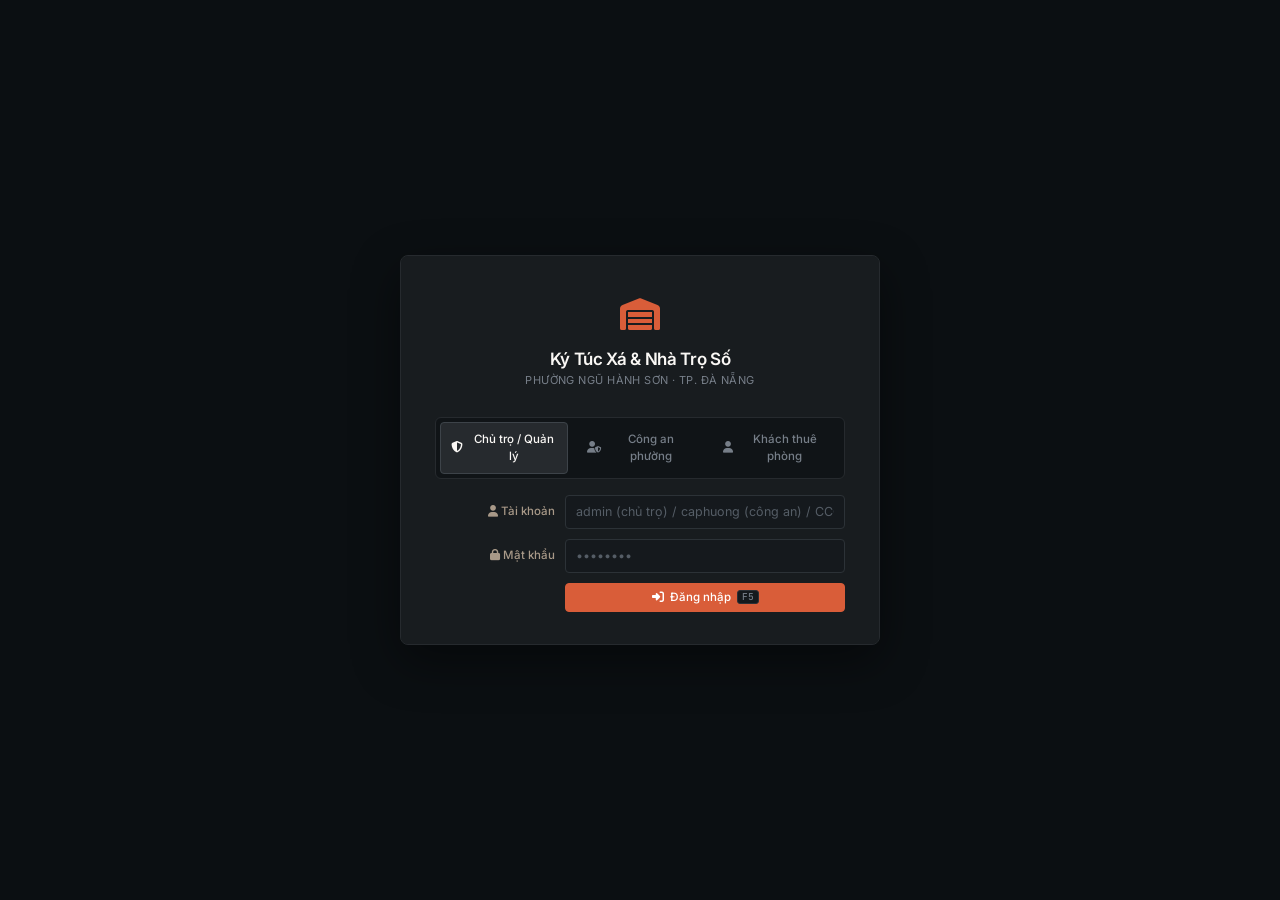
==== QuanLyTro/Assets/wwwroot/auth/index.html @ ad77d198 "feat(ui): create standalone auth module with query string routing" ====
<!DOCTYPE html>
<html lang="vi">
<head>
<meta charset="UTF-8">
<meta name="viewport" content="width=device-width, initial-scale=1">
<title>Đăng nhập · Quản Lý Phòng Trọ Ngũ Hành Sơn</title>
<link rel="preconnect" href="https://fonts.googleapis.com">
<link rel="preconnect" href="https://fonts.gstatic.com" crossorigin>
<link href="https://fonts.googleapis.com/css2?family=Inter:wght@300;400;500;600;700&family=JetBrains+Mono:wght@400;500;600&display=swap" rel="stylesheet">
<link rel="stylesheet" href="https://cdnjs.cloudflare.com/ajax/libs/font-awesome/6.5.1/css/all.min.css">
<link rel="stylesheet" href="../shared/css/tokens.css">
<link rel="stylesheet" href="../shared/css/base.css">
<link rel="stylesheet" href="auth.css">
</head>
<body>

<div class="login-card">
  <div class="login-body">
    <div class="app-icon"><i class="fas fa-warehouse"></i></div>
    <div class="app-name">Ký Túc Xá &amp; Nhà Trọ Số</div>
    <div class="app-sub">Phường Ngũ Hành Sơn · TP. Đà Nẵng</div>
    <form onsubmit="doLogin();return false">
      <div class="roleseg" style="grid-column:1/-1">
        <label><input type="radio" name="role" value="LANDLORD" checked><i class="fas fa-shield-alt"></i><span>Chủ trọ / Quản lý</span></label>
        <label><input type="radio" name="role" value="POLICE"><i class="fas fa-user-shield"></i><span>Công an phường</span></label>
        <label><input type="radio" name="role" value="TENANT"><i class="fas fa-user"></i><span>Khách thuê phòng</span></label>
      </div>
      <label id="lblAcc"><i class="fas fa-user"></i> Tài khoản</label>
      <input class="inp mono" id="lu" placeholder="admin (chủ trọ) / caphuong (công an) / CCCD (người thuê)">
      <label><i class="fas fa-lock"></i> Mật khẩu</label>
      <input class="inp mono" type="password" id="lp" placeholder="••••••••">
      <label></label>
      <button type="submit" class="btn btn-primary" style="justify-content:center"><i class="fas fa-sign-in-alt"></i> Đăng nhập <kbd>F5</kbd></button>
    </form>
  </div>
</div>

<script src="../shared/js/bridge.js"></script>
<script src="../shared/js/ui.js"></script>
<script src="auth.js"></script>
</body>
</html>
---- QuanLyTro/Assets/wwwroot/shared/css/tokens.css ----
:root{
  --canvas:#0B0F12; --base:#101417; --card:#181C1F; --panel:#1A1F24;
  --active:#21262B; --field:#15191D; --overlay:#262A2E; --hover:#1F252A;
  --hairline:#262A2E; --hair-subtle:#21272C; --hair-strong:#3A444E; --input-line:#2C3237;
  --cream:#F4EFEA; --cream-light:#FAF8F5; --muted:#A89988; --dim:#767E88; --ph:#555D66;
  --terracotta:#D95D39; --terracotta-hi:#EA6944; --terracotta-lo:#B84524; --tint:#FFB5A0;
  --sage:#8BD7A3; --sage-line:#2E4A35; --amber:#E0AF68; --amber-line:#483A24;
  --danger:#FFB4AB; --danger-bg:#32191B; --danger-line:#3E2925;
}
---- QuanLyTro/Assets/wwwroot/shared/css/base.css ----
/* Reset + typography + component dùng chung cho mọi trang. Tokens: tokens.css */
*{box-sizing:border-box;margin:0}
body{
  background:var(--canvas);color:var(--cream);
  font-family:Inter,'Segoe UI',system-ui,sans-serif;font-size:12.5px;line-height:1.45;
  display:flex;flex-direction:column;min-height:100vh;
  -webkit-font-smoothing:antialiased
}
.mono{font-family:'JetBrains Mono','SF Mono',Consolas,monospace}
.nums{font-variant-numeric:tabular-nums}

.inp{
  padding:7px 10px;border:1px solid var(--input-line);border-radius:4px;font:inherit;font-size:12.5px;
  background:var(--field);color:var(--cream);transition:border-color .15s;width:100%
}
.inp::placeholder{color:var(--ph)}
.inp:focus{border-color:var(--terracotta);outline:0;box-shadow:0 0 0 1px var(--terracotta),0 0 0 4px rgba(217,93,57,.12)}
select.inp{height:32px;padding:4px 8px}

/* buttons */
.btn,.btn:link,.btn:visited{
  display:inline-flex;align-items:center;gap:6px;padding:6px 11px;border-radius:4px;
  font:inherit;font-size:11.5px;font-weight:500;cursor:pointer;text-decoration:none;
  transition:all .15s;white-space:nowrap;line-height:1.3;border:1px solid transparent
}
.btn i{font-size:12px}
.btn-primary{background:var(--terracotta);color:#fff;border-color:var(--terracotta)}
.btn-primary:hover{background:var(--terracotta-hi);border-color:var(--terracotta-hi)}
.btn-primary:active{background:var(--terracotta-lo)}
.btn-outline{background:#1C2126;color:var(--cream);border-color:#2E373F}
.btn-outline:hover{background:#272F36;border-color:var(--hair-strong)}
.btn-ghost{background:0 0;color:var(--dim);border-color:transparent}
.btn-ghost:hover{background:var(--hover);color:var(--cream)}
.btn-danger{background:#1F252A;color:var(--danger);border-color:var(--danger-line)}
.btn-danger:hover{background:var(--danger-bg)}
.btn-sm{padding:4px 8px;font-size:11px}
.btn-sm i{font-size:11px}
.btn[disabled]{opacity:.4;cursor:default;pointer-events:none}
kbd{font-family:'JetBrains Mono',Consolas,monospace;font-size:9.5px;color:var(--dim);
  background:var(--field);border:1px solid #2B3036;border-radius:3px;padding:0 4px}

/* data grid */
.tblwrap{background:#14181C;border:1px solid #262D33;border-radius:8px;overflow:hidden}
table.tbl{width:100%;border-collapse:separate;border-spacing:0;font-size:12px}
.tbl th{
  text-align:left;padding:8px 10px;font-size:9.5px;font-weight:700;letter-spacing:.06em;
  text-transform:uppercase;color:var(--dim);background:#1A2025;
  border-bottom:1px solid #262D33;white-space:nowrap
}
.tbl td{
  padding:9px 10px;border-bottom:1px solid #1F252B;background:transparent;
  color:var(--cream);white-space:nowrap;height:40px
}
.tbl tbody tr:nth-child(even) td{background:#161B1F}
.tbl tbody tr:hover td{background:#1A2026}
.tbl tbody tr.sel td{background:var(--active)}
.tbl tbody tr.sel td:first-child b{color:var(--terracotta)}
.tbl .num{text-align:right;font-variant-numeric:tabular-nums;font-family:'JetBrains Mono',Consolas,monospace}
.tbl .empty td{color:var(--dim);font-style:italic;text-align:center;padding:24px}

/* status tags: 4px radius, NO pills */
.tag{
  display:inline-flex;align-items:center;gap:5px;padding:2px 7px;border-radius:4px;
  font-size:9.5px;font-weight:600;letter-spacing:.04em;text-transform:uppercase;
  border:1px solid var(--hair-strong);background:var(--card);color:var(--muted)
}
.tag::before{content:'';width:6px;height:6px;background:currentColor;flex:none}
.tag.avail{background:#1C2227;color:#CAC6C1;border-color:#313A42}
.tag.rent{background:rgba(139,215,163,.12);color:var(--sage);border-color:rgba(139,215,163,.35)}
.tag.done{background:rgba(139,215,163,.12);color:var(--sage);border-color:rgba(139,215,163,.35)}
.tag.paid{background:rgba(139,215,163,.12);color:var(--sage);border-color:rgba(139,215,163,.35)}
.tag.warn{background:#2A2319;color:var(--amber);border-color:var(--amber-line)}
.tag.unpaid{background:rgba(217,93,57,.12);color:var(--terracotta);border-color:rgba(217,93,57,.35)}
.tag.bad{background:rgba(217,93,57,.12);color:var(--terracotta);border-color:rgba(217,93,57,.35)}

[hidden]{display:none!important}

/* modal + toast */
.modal-back{position:fixed;inset:0;background:rgba(0,0,0,.72);display:flex;
  align-items:center;justify-content:center;z-index:50}
.modal{background:#181C1F;border:1px solid #262A2E;border-radius:8px;min-width:380px;max-width:520px;
  max-height:86vh;overflow:auto;box-shadow:0 12px 40px rgba(0,0,0,.55)}
.modal-hdr{padding:12px 14px;border-bottom:1px solid #21272C;font-size:13px;font-weight:600;
  color:#FAF8F5;background:#14191D}
.modal-body{padding:14px}
.modal-row{margin-bottom:10px}
.modal-row label{display:block;font-size:11px;color:#A89988;margin-bottom:4px}
.modal-row .inp{width:100%}
.modal-ft{display:flex;justify-content:flex-end;gap:8px;margin-top:14px;
  padding-top:12px;border-top:1px solid #21272C}
.toast{position:fixed;right:16px;bottom:16px;padding:10px 14px;border-radius:6px;font-size:12px;
  background:#1A1F24;border:1px solid #262A2E;color:#F4EFEA;z-index:60;max-width:380px}
.toast.ok{border-color:rgba(139,215,163,.5);color:#8BD7A3}
.toast.err{border-color:rgba(217,93,57,.5);color:#D95D39}
---- QuanLyTro/Assets/wwwroot/auth/auth.css ----
/* auth.css — login screen layout extracted from style.css */
body {
  justify-content: center;
  align-items: center;
  padding: 24px;
}

.login-card {
  max-width: 480px;
  width: 100%;
  border-radius: 8px;
  overflow: hidden;
  box-shadow: 0 16px 48px rgba(0, 0, 0, 0.45);
  border: 1px solid var(--hairline);
  background: var(--card);
}

.login-body {
  padding: 36px 24px 32px;
  text-align: center;
  background: var(--card);
}

.login-body .app-icon {
  font-size: 32px;
  color: var(--terracotta);
  margin-bottom: 8px;
}

.login-body .app-name {
  font-size: 17px;
  font-weight: 600;
  color: var(--cream-light);
  letter-spacing: -0.02em;
  margin-bottom: 2px;
}

.login-body .app-sub {
  font-size: 11px;
  color: var(--dim);
  letter-spacing: 0.04em;
  text-transform: uppercase;
  margin-bottom: 28px;
}

.login-body form {
  display: inline-grid;
  grid-template-columns: 120px 280px;
  gap: 10px;
  text-align: left;
  align-items: center;
}

.login-body form label {
  font-size: 11.5px;
  font-weight: 500;
  color: var(--muted);
  text-align: right;
}

.roleseg {
  display: grid;
  grid-template-columns: repeat(3, 1fr);
  gap: 8px;
  padding: 4px;
  background: var(--base);
  border: 1px solid var(--hairline);
  border-radius: 6px;
  margin-bottom: 6px;
  grid-column: 1 / -1;
}

.roleseg label {
  display: flex !important;
  align-items: center;
  justify-content: center;
  gap: 7px;
  padding: 8px 10px;
  border-radius: 4px;
  cursor: pointer;
  color: var(--dim) !important;
  font-size: 12px;
  font-weight: 500;
  border: 1px solid transparent;
  text-align: center !important;
}

.roleseg input {
  position: absolute;
  opacity: 0;
  width: 0;
  height: 0;
}

.roleseg label:hover {
  color: var(--cream) !important;
}

.roleseg input:checked + span {
  color: var(--cream-light);
}

.roleseg label:has(input:checked) {
  background: var(--overlay);
  border-color: #3D4349;
  color: var(--cream-light) !important;
}
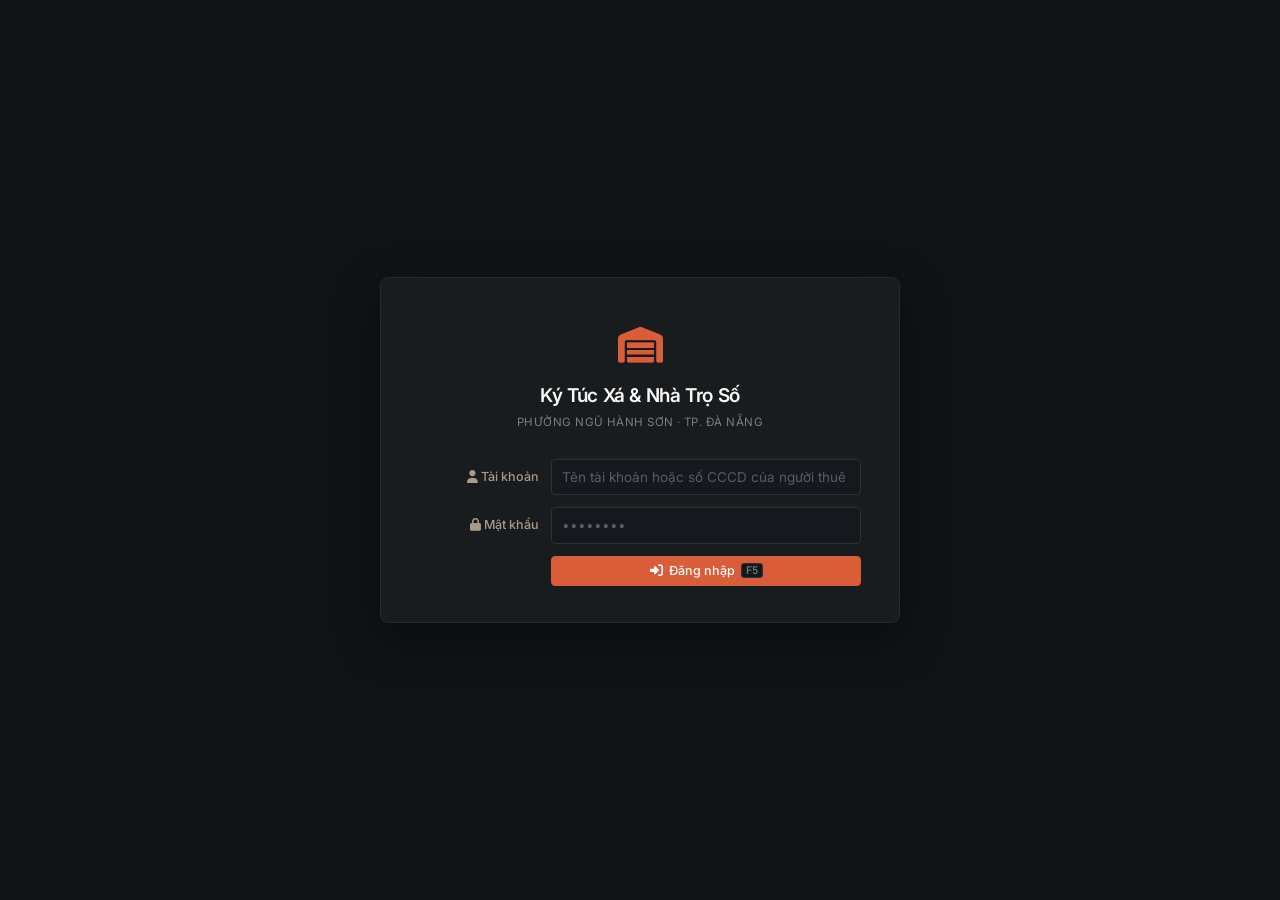
==== commit a77e5445: "feat(ui): unify login form to single username/password form with auto-routing Co-Authored-By: Claude" ====
--- a/QuanLyTro/Assets/wwwroot/auth/index.html
+++ b/QuanLyTro/Assets/wwwroot/auth/index.html
@@ -20,13 +20,8 @@
     <div class="app-name">Ký Túc Xá &amp; Nhà Trọ Số</div>
     <div class="app-sub">Phường Ngũ Hành Sơn · TP. Đà Nẵng</div>
     <form onsubmit="doLogin();return false">
-      <div class="roleseg" style="grid-column:1/-1">
-        <label><input type="radio" name="role" value="LANDLORD" checked><i class="fas fa-shield-alt"></i><span>Chủ trọ / Quản lý</span></label>
-        <label><input type="radio" name="role" value="POLICE"><i class="fas fa-user-shield"></i><span>Công an phường</span></label>
-        <label><input type="radio" name="role" value="TENANT"><i class="fas fa-user"></i><span>Khách thuê phòng</span></label>
-      </div>
       <label id="lblAcc"><i class="fas fa-user"></i> Tài khoản</label>
-      <input class="inp mono" id="lu" placeholder="admin (chủ trọ) / caphuong (công an) / CCCD (người thuê)">
+      <input class="inp mono" id="lu" placeholder="Tên tài khoản hoặc số CCCD của người thuê">
       <label><i class="fas fa-lock"></i> Mật khẩu</label>
       <input class="inp mono" type="password" id="lp" placeholder="••••••••">
       <label></label>
--- a/QuanLyTro/Assets/wwwroot/shared/css/base.css
+++ b/QuanLyTro/Assets/wwwroot/shared/css/base.css
@@ -1,8 +1,8 @@
 /* Reset + typography + component dùng chung cho mọi trang. Tokens: tokens.css */
 *{box-sizing:border-box;margin:0}
 body{
-  background:var(--canvas);color:var(--cream);
-  font-family:Inter,'Segoe UI',system-ui,sans-serif;font-size:12.5px;line-height:1.45;
+  background:var(--base);color:var(--cream);
+  font-family:Inter,'Segoe UI',system-ui,sans-serif;font-size:13.5px;line-height:1.5;
   display:flex;flex-direction:column;min-height:100vh;
   -webkit-font-smoothing:antialiased
 }
@@ -10,7 +10,7 @@
 .nums{font-variant-numeric:tabular-nums}
 
 .inp{
-  padding:7px 10px;border:1px solid var(--input-line);border-radius:4px;font:inherit;font-size:12.5px;
+  padding:7px 10px;border:1px solid var(--input-line);border-radius:4px;font:inherit;font-size:13.5px;
   background:var(--field);color:var(--cream);transition:border-color .15s;width:100%
 }
 .inp::placeholder{color:var(--ph)}
@@ -20,10 +20,10 @@
 /* buttons */
 .btn,.btn:link,.btn:visited{
   display:inline-flex;align-items:center;gap:6px;padding:6px 11px;border-radius:4px;
-  font:inherit;font-size:11.5px;font-weight:500;cursor:pointer;text-decoration:none;
+  font:inherit;font-size:12.5px;font-weight:500;cursor:pointer;text-decoration:none;
   transition:all .15s;white-space:nowrap;line-height:1.3;border:1px solid transparent
 }
-.btn i{font-size:12px}
+.btn i{font-size:13px}
 .btn-primary{background:var(--terracotta);color:#fff;border-color:var(--terracotta)}
 .btn-primary:hover{background:var(--terracotta-hi);border-color:var(--terracotta-hi)}
 .btn-primary:active{background:var(--terracotta-lo)}
@@ -33,23 +33,23 @@
 .btn-ghost:hover{background:var(--hover);color:var(--cream)}
 .btn-danger{background:#1F252A;color:var(--danger);border-color:var(--danger-line)}
 .btn-danger:hover{background:var(--danger-bg)}
-.btn-sm{padding:4px 8px;font-size:11px}
-.btn-sm i{font-size:11px}
+.btn-sm{padding:4px 9px;font-size:11.5px}
+.btn-sm i{font-size:11.5px}
 .btn[disabled]{opacity:.4;cursor:default;pointer-events:none}
-kbd{font-family:'JetBrains Mono',Consolas,monospace;font-size:9.5px;color:var(--dim);
+kbd{font-family:'JetBrains Mono',Consolas,monospace;font-size:10.5px;color:var(--dim);
   background:var(--field);border:1px solid #2B3036;border-radius:3px;padding:0 4px}
 
 /* data grid */
-.tblwrap{background:#14181C;border:1px solid #262D33;border-radius:8px;overflow:hidden}
-table.tbl{width:100%;border-collapse:separate;border-spacing:0;font-size:12px}
+.tblwrap{background:#14181C;border:1px solid #262D33;border-radius:8px;overflow-x:auto}
+table.tbl{width:100%;border-collapse:separate;border-spacing:0;font-size:13px}
 .tbl th{
-  text-align:left;padding:8px 10px;font-size:9.5px;font-weight:700;letter-spacing:.06em;
+  text-align:left;padding:9px 12px;font-size:10.5px;font-weight:700;letter-spacing:.06em;
   text-transform:uppercase;color:var(--dim);background:#1A2025;
   border-bottom:1px solid #262D33;white-space:nowrap
 }
 .tbl td{
-  padding:9px 10px;border-bottom:1px solid #1F252B;background:transparent;
-  color:var(--cream);white-space:nowrap;height:40px
+  padding:10px 12px;border-bottom:1px solid #1F252B;background:transparent;
+  color:var(--cream);white-space:nowrap;height:42px
 }
 .tbl tbody tr:nth-child(even) td{background:#161B1F}
 .tbl tbody tr:hover td{background:#1A2026}
@@ -61,7 +61,7 @@
 /* status tags: 4px radius, NO pills */
 .tag{
   display:inline-flex;align-items:center;gap:5px;padding:2px 7px;border-radius:4px;
-  font-size:9.5px;font-weight:600;letter-spacing:.04em;text-transform:uppercase;
+  font-size:10.5px;font-weight:600;letter-spacing:.04em;text-transform:uppercase;
   border:1px solid var(--hair-strong);background:var(--card);color:var(--muted)
 }
 .tag::before{content:'';width:6px;height:6px;background:currentColor;flex:none}
@@ -78,17 +78,30 @@
 /* modal + toast */
 .modal-back{position:fixed;inset:0;background:rgba(0,0,0,.72);display:flex;
   align-items:center;justify-content:center;z-index:50}
-.modal{background:#181C1F;border:1px solid #262A2E;border-radius:8px;min-width:380px;max-width:520px;
-  max-height:86vh;overflow:auto;box-shadow:0 12px 40px rgba(0,0,0,.55)}
-.modal-hdr{padding:12px 14px;border-bottom:1px solid #21272C;font-size:13px;font-weight:600;
+.modal{background:#181C1F;border:1px solid #262A2E;border-radius:8px;min-width:min(380px,calc(100vw - 24px));max-width:min(520px,calc(100vw - 24px));
+  max-height:86vh;overflow:auto;box-shadow:0 12px 40px rgba(0,0,0,.55);margin:12px}
+.modal-hdr{padding:14px 16px;border-bottom:1px solid #21272C;font-size:14px;font-weight:600;
   color:#FAF8F5;background:#14191D}
-.modal-body{padding:14px}
-.modal-row{margin-bottom:10px}
-.modal-row label{display:block;font-size:11px;color:#A89988;margin-bottom:4px}
+.modal-body{padding:16px}
+.modal-row{margin-bottom:12px}
+.modal-row label{display:block;font-size:11.5px;color:#A89988;margin-bottom:4px}
 .modal-row .inp{width:100%}
 .modal-ft{display:flex;justify-content:flex-end;gap:8px;margin-top:14px;
   padding-top:12px;border-top:1px solid #21272C}
-.toast{position:fixed;right:16px;bottom:16px;padding:10px 14px;border-radius:6px;font-size:12px;
-  background:#1A1F24;border:1px solid #262A2E;color:#F4EFEA;z-index:60;max-width:380px}
+.toast{position:fixed;right:16px;bottom:16px;padding:11px 16px;border-radius:6px;font-size:13px;
+  background:#1A1F24;border:1px solid #262A2E;color:#F4EFEA;z-index:60;max-width:min(380px,calc(100vw - 32px))}
 .toast.ok{border-color:rgba(139,215,163,.5);color:#8BD7A3}
 .toast.err{border-color:rgba(217,93,57,.5);color:#D95D39}
+
+/* ===== responsive: điện thoại dọc ===== */
+@media (max-width:640px){
+  .modal-back{padding:12px;align-items:flex-start}
+  .modal{margin:0;max-height:calc(100vh - 24px)}
+  .toast{left:16px;right:16px;max-width:none}
+  .statusstrip{padding:0 10px}
+  .statusstrip .r{display:none}
+}
+
+/* Ngăn vỡ chữ menustrip và tags trên màn hẹp */
+.menustrip .mi{white-space:nowrap;flex-shrink:0}
+.tbl th,.tbl td{white-space:nowrap}
--- a/QuanLyTro/Assets/wwwroot/auth/auth.css
+++ b/QuanLyTro/Assets/wwwroot/auth/auth.css
@@ -6,7 +6,7 @@
 }
 
 .login-card {
-  max-width: 480px;
+  max-width: 520px;
   width: 100%;
   border-radius: 8px;
   overflow: hidden;
@@ -16,27 +16,27 @@
 }
 
 .login-body {
-  padding: 36px 24px 32px;
+  padding: 40px 32px 36px;
   text-align: center;
   background: var(--card);
 }
 
 .login-body .app-icon {
-  font-size: 32px;
+  font-size: 36px;
   color: var(--terracotta);
-  margin-bottom: 8px;
+  margin-bottom: 10px;
 }
 
 .login-body .app-name {
-  font-size: 17px;
+  font-size: 19px;
   font-weight: 600;
   color: var(--cream-light);
   letter-spacing: -0.02em;
-  margin-bottom: 2px;
+  margin-bottom: 3px;
 }
 
 .login-body .app-sub {
-  font-size: 11px;
+  font-size: 11.5px;
   color: var(--dim);
   letter-spacing: 0.04em;
   text-transform: uppercase;
@@ -45,63 +45,49 @@
 
 .login-body form {
   display: inline-grid;
-  grid-template-columns: 120px 280px;
-  gap: 10px;
+  grid-template-columns: 120px 310px;
+  gap: 12px;
   text-align: left;
   align-items: center;
 }
 
 .login-body form label {
-  font-size: 11.5px;
+  font-size: 12.5px;
   font-weight: 500;
   color: var(--muted);
   text-align: right;
 }
 
-.roleseg {
-  display: grid;
-  grid-template-columns: repeat(3, 1fr);
-  gap: 8px;
-  padding: 4px;
-  background: var(--base);
-  border: 1px solid var(--hairline);
-  border-radius: 6px;
-  margin-bottom: 6px;
-  grid-column: 1 / -1;
+/* ===== responsive: điện thoại dọc ===== */
+@media (max-width: 640px) {
+  body {
+    padding: 12px;
+  }
+  .login-card {
+    border-radius: 8px;
+  }
+  .login-body {
+    padding: 24px 16px 20px;
+  }
+  .login-body form {
+    display: flex;
+    flex-direction: column;
+    align-items: stretch;
+    gap: 8px;
+    width: 100%;
+  }
+  .login-body form label {
+    text-align: left;
+    margin-top: 4px;
+    font-size: 11px;
+  }
+  .login-body form label:empty {
+    display: none;
+  }
+  .login-body .btn-primary {
+    width: 100%;
+    margin-top: 6px;
+    padding: 9px 12px;
+    font-size: 13px;
+  }
 }
-
-.roleseg label {
-  display: flex !important;
-  align-items: center;
-  justify-content: center;
-  gap: 7px;
-  padding: 8px 10px;
-  border-radius: 4px;
-  cursor: pointer;
-  color: var(--dim) !important;
-  font-size: 12px;
-  font-weight: 500;
-  border: 1px solid transparent;
-  text-align: center !important;
-}
-
-.roleseg input {
-  position: absolute;
-  opacity: 0;
-  width: 0;
-  height: 0;
-}
-
-.roleseg label:hover {
-  color: var(--cream) !important;
-}
-
-.roleseg input:checked + span {
-  color: var(--cream-light);
-}
-
-.roleseg label:has(input:checked) {
-  background: var(--overlay);
-  border-color: #3D4349;
-  color: var(--cream-light) !important;
-}
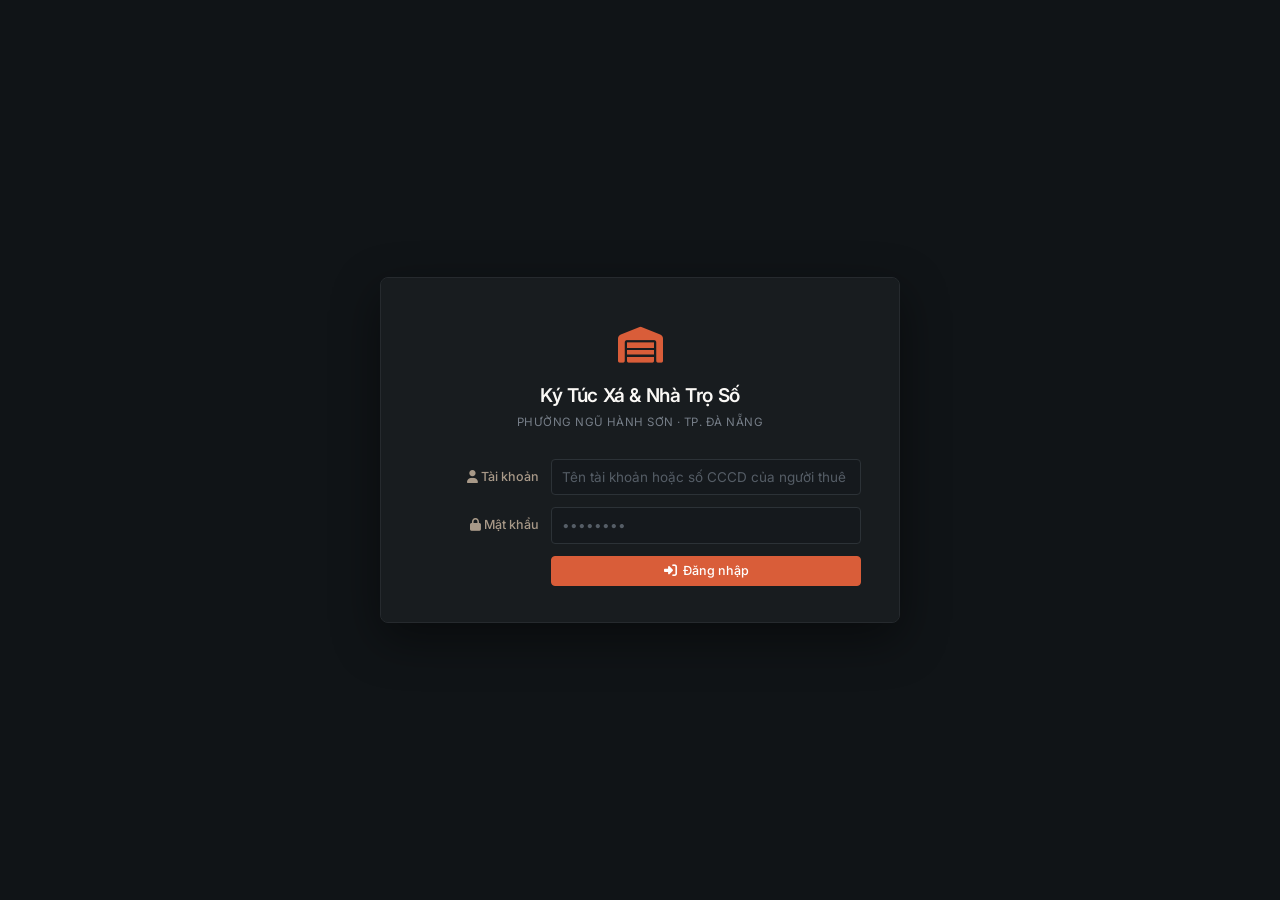
==== commit 19907b12: "feat: cung WebView2, dialog/toast chung, sua toolbar phong, dong bo RBAC va don docs - WebView2: tat" ====
--- a/QuanLyTro/Assets/wwwroot/auth/index.html
+++ b/QuanLyTro/Assets/wwwroot/auth/index.html
@@ -25,10 +25,12 @@
       <label><i class="fas fa-lock"></i> Mật khẩu</label>
       <input class="inp mono" type="password" id="lp" placeholder="••••••••">
       <label></label>
-      <button type="submit" class="btn btn-primary" style="justify-content:center"><i class="fas fa-sign-in-alt"></i> Đăng nhập <kbd>F5</kbd></button>
+      <button type="submit" class="btn btn-primary" style="justify-content:center"><i class="fas fa-sign-in-alt"></i> Đăng nhập</button>
     </form>
   </div>
 </div>
+
+<div id="modal-root"></div>
 
 <script src="../shared/js/bridge.js"></script>
 <script src="../shared/js/ui.js"></script>
--- a/QuanLyTro/Assets/wwwroot/shared/css/base.css
+++ b/QuanLyTro/Assets/wwwroot/shared/css/base.css
@@ -58,7 +58,7 @@
 .tbl .num{text-align:right;font-variant-numeric:tabular-nums;font-family:'JetBrains Mono',Consolas,monospace}
 .tbl .empty td{color:var(--dim);font-style:italic;text-align:center;padding:24px}
 
-/* status tags: 4px radius, NO pills */
+/* trang_thai tags: 4px radius, NO pills */
 .tag{
   display:inline-flex;align-items:center;gap:5px;padding:2px 7px;border-radius:4px;
   font-size:10.5px;font-weight:600;letter-spacing:.04em;text-transform:uppercase;
@@ -92,6 +92,28 @@
   background:#1A1F24;border:1px solid #262A2E;color:#F4EFEA;z-index:60;max-width:min(380px,calc(100vw - 32px))}
 .toast.ok{border-color:rgba(139,215,163,.5);color:#8BD7A3}
 .toast.err{border-color:rgba(217,93,57,.5);color:#D95D39}
+.toast.warn{border-color:rgba(224,175,104,.5);color:var(--amber)}
+
+/* hộp thoại thông báo / xác nhận — dùng token theme, không phải hàng nhập liệu */
+.modal.dlg{min-width:min(400px,calc(100vw - 24px));max-width:min(460px,calc(100vw - 24px));overflow:visible}
+.dlg-body{padding:22px 22px 18px;display:flex;gap:14px;align-items:flex-start}
+.dlg-icon{
+  flex:none;width:36px;height:36px;border-radius:50%;display:grid;place-items:center;font-size:15px;
+  background:var(--field);border:1px solid var(--hairline);color:var(--dim)
+}
+.dlg-text{flex:1;min-width:0;padding-top:2px}
+.dlg-title{font-size:14.5px;font-weight:600;color:var(--cream-light);letter-spacing:-.01em}
+.dlg-msg{margin-top:6px;font-size:13px;line-height:1.6;color:var(--muted);white-space:pre-wrap;overflow-wrap:anywhere}
+.dlg-ft{display:flex;justify-content:flex-end;gap:8px;padding:0 22px 18px}
+.dlg-ft .btn{min-width:84px;justify-content:center}
+.modal.dlg.dlg-err .dlg-icon{background:var(--danger-bg);border-color:var(--danger-line);color:var(--danger)}
+.modal.dlg.dlg-err .dlg-title{color:var(--danger)}
+.modal.dlg.dlg-ok .dlg-icon{background:rgba(139,215,163,.12);border-color:var(--sage-line);color:var(--sage)}
+.modal.dlg.dlg-ok .dlg-title{color:var(--sage)}
+.modal.dlg.dlg-warn .dlg-icon{background:#2A2319;border-color:var(--amber-line);color:var(--amber)}
+.modal.dlg.dlg-warn .dlg-title{color:var(--amber)}
+.modal.dlg.dlg-info .dlg-icon{background:rgba(217,93,57,.12);border-color:rgba(217,93,57,.35);color:var(--terracotta)}
+.modal.dlg.dlg-info .dlg-title{color:var(--terracotta)}
 
 /* ===== responsive: điện thoại dọc ===== */
 @media (max-width:640px){
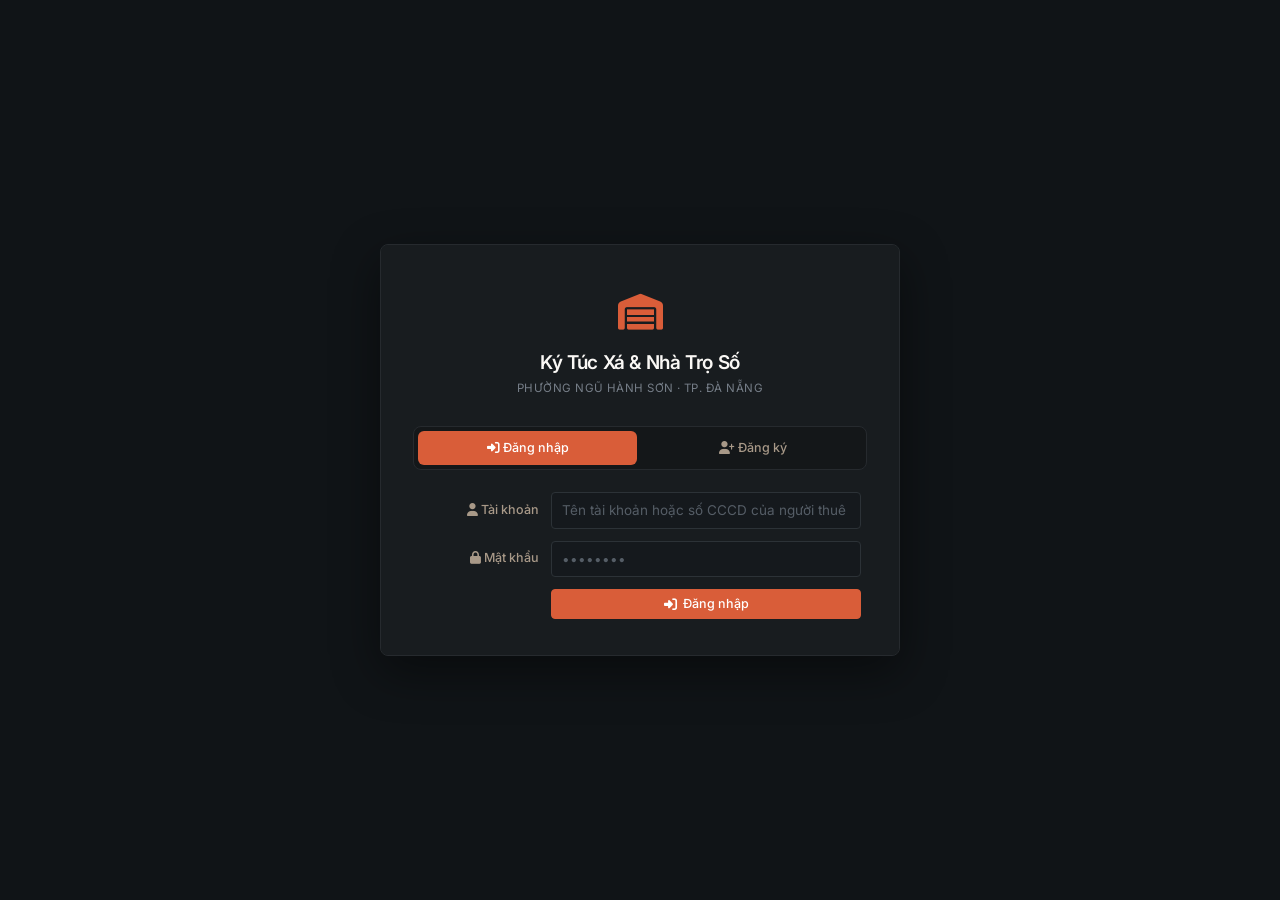
==== commit 7d2ea299: "feat(qr-checkin): xác nhận nhận phòng QR/PIN cho khách thuê (BR-17/18/19) - Đăng ký khách thuê qua D" ====
--- a/QuanLyTro/Assets/wwwroot/auth/index.html
+++ b/QuanLyTro/Assets/wwwroot/auth/index.html
@@ -19,13 +19,42 @@
     <div class="app-icon"><i class="fas fa-warehouse"></i></div>
     <div class="app-name">Ký Túc Xá &amp; Nhà Trọ Số</div>
     <div class="app-sub">Phường Ngũ Hành Sơn · TP. Đà Nẵng</div>
-    <form onsubmit="doLogin();return false">
+
+    <div class="auth-tabs" role="tablist">
+      <button type="button" class="auth-tab on" id="tabLogin" role="tab" onclick="switchAuthTab('login')">
+        <i class="fas fa-sign-in-alt"></i> Đăng nhập
+      </button>
+      <button type="button" class="auth-tab" id="tabRegister" role="tab" onclick="switchAuthTab('register')">
+        <i class="fas fa-user-plus"></i> Đăng ký
+      </button>
+    </div>
+
+    <form id="formLogin" onsubmit="doLogin();return false">
       <label id="lblAcc"><i class="fas fa-user"></i> Tài khoản</label>
       <input class="inp mono" id="lu" placeholder="Tên tài khoản hoặc số CCCD của người thuê">
       <label><i class="fas fa-lock"></i> Mật khẩu</label>
       <input class="inp mono" type="password" id="lp" placeholder="••••••••">
       <label></label>
       <button type="submit" class="btn btn-primary" style="justify-content:center"><i class="fas fa-sign-in-alt"></i> Đăng nhập</button>
+    </form>
+
+    <form id="formRegister" style="display:none" onsubmit="doRegister();return false">
+      <label><i class="fas fa-id-card"></i> Họ tên</label>
+      <input class="inp" id="regHoTen" placeholder="Nguyễn Văn A">
+      <label><i class="fas fa-cake-candles"></i> Ngày sinh</label>
+      <input class="inp mono" type="date" id="regNgaySinh">
+      <label><i class="fas fa-address-card"></i> Số CCCD</label>
+      <input class="inp mono" id="regCccd" maxlength="12" placeholder="12 chữ số">
+      <label><i class="fas fa-phone"></i> Số điện thoại</label>
+      <input class="inp mono" id="regSdt" placeholder="09xxxxxxxx">
+      <label><i class="fas fa-location-dot"></i> Quê quán</label>
+      <input class="inp" id="regQueQuan" placeholder="Xã/Phường, Quận/Huyện, Tỉnh">
+      <label><i class="fas fa-briefcase"></i> Nơi làm việc</label>
+      <input class="inp" id="regNoiLamViec" placeholder="Không bắt buộc">
+      <label><i class="fas fa-lock"></i> Mật khẩu</label>
+      <input class="inp" type="password" id="regMatKhau" placeholder="Từ 6 ký tự trở lên">
+      <label></label>
+      <button type="submit" class="btn btn-primary" style="justify-content:center"><i class="fas fa-user-plus"></i> Đăng ký</button>
     </form>
   </div>
 </div>
--- a/QuanLyTro/Assets/wwwroot/shared/css/base.css
+++ b/QuanLyTro/Assets/wwwroot/shared/css/base.css
@@ -124,6 +124,4 @@
   .statusstrip .r{display:none}
 }
 
-/* Ngăn vỡ chữ menustrip và tags trên màn hẹp */
-.menustrip .mi{white-space:nowrap;flex-shrink:0}
 .tbl th,.tbl td{white-space:nowrap}
--- a/QuanLyTro/Assets/wwwroot/auth/auth.css
+++ b/QuanLyTro/Assets/wwwroot/auth/auth.css
@@ -51,6 +51,41 @@
   align-items: center;
 }
 
+/* Tab Đăng nhập / Đăng ký (BR-17) */
+.auth-tabs {
+  display: flex;
+  justify-content: center;
+  gap: 6px;
+  margin-bottom: 22px;
+  padding: 4px;
+  border: 1px solid var(--hairline);
+  border-radius: 8px;
+  background: rgba(0, 0, 0, 0.18);
+}
+
+.auth-tab {
+  flex: 1;
+  padding: 8px 10px;
+  border: 0;
+  border-radius: 6px;
+  background: transparent;
+  color: var(--muted);
+  font: inherit;
+  font-size: 12.5px;
+  font-weight: 500;
+  cursor: pointer;
+  transition: background 0.15s, color 0.15s;
+}
+
+.auth-tab:hover {
+  color: var(--cream-light);
+}
+
+.auth-tab.on {
+  background: var(--terracotta);
+  color: #fff;
+}
+
 .login-body form label {
   font-size: 12.5px;
   font-weight: 500;
@@ -90,4 +125,7 @@
     padding: 9px 12px;
     font-size: 13px;
   }
+  #formRegister label:first-child {
+    margin-top: 0;
+  }
 }
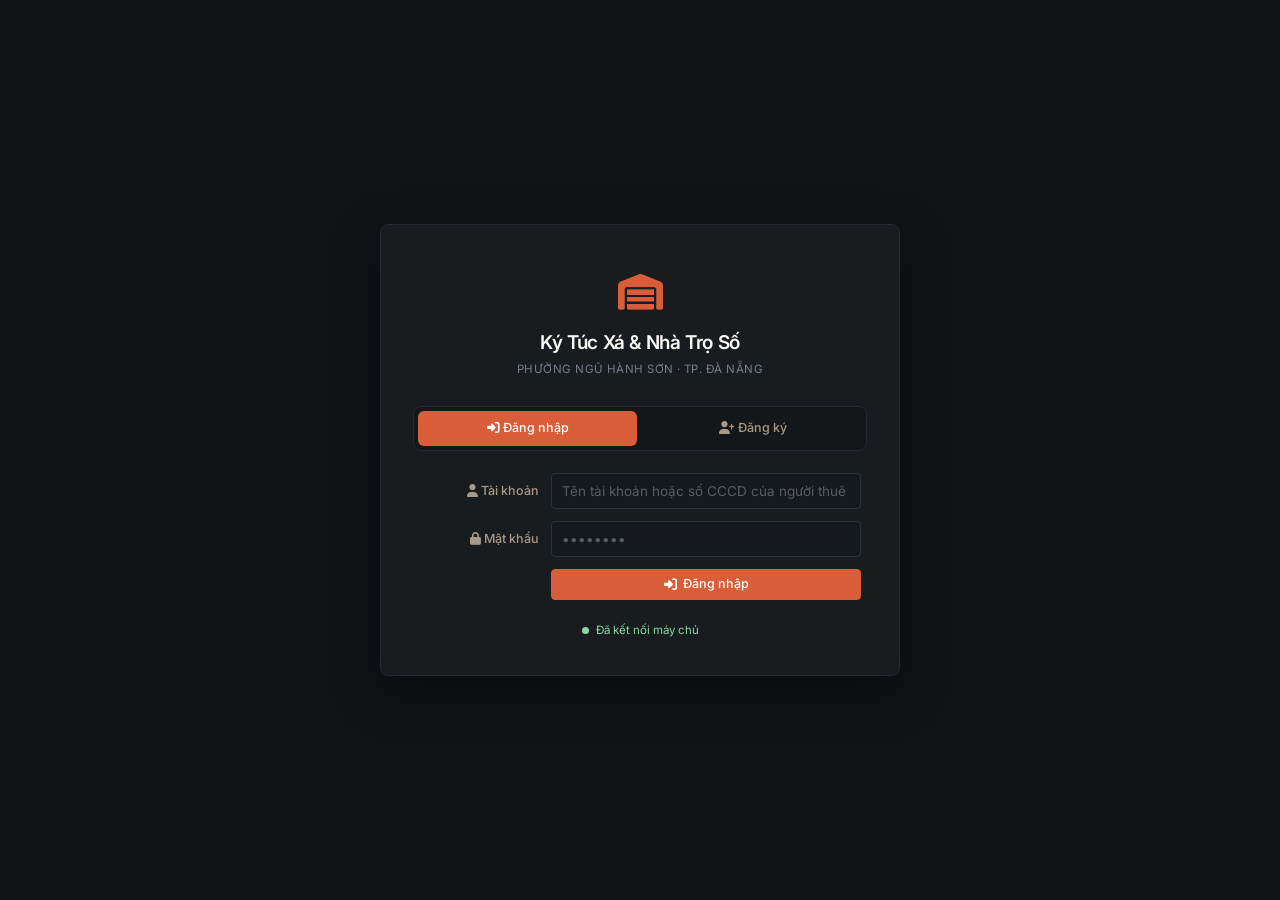
==== commit ceee968f: "- UI_SERVER_STATUS probe trong host WebView (khong gui goi TCP), poll 5s - ConnectAsync luu host/por" ====
--- a/QuanLyTro/Assets/wwwroot/auth/index.html
+++ b/QuanLyTro/Assets/wwwroot/auth/index.html
@@ -56,6 +56,10 @@
       <label></label>
       <button type="submit" class="btn btn-primary" style="justify-content:center"><i class="fas fa-user-plus"></i> Đăng ký</button>
     </form>
+
+    <div class="conn" id="srv-status" data-state="init" aria-live="polite">
+      <span class="dot"></span><span class="txt">Đang kiểm tra kết nối máy chủ…</span>
+    </div>
   </div>
 </div>
 
--- a/QuanLyTro/Assets/wwwroot/shared/css/base.css
+++ b/QuanLyTro/Assets/wwwroot/shared/css/base.css
@@ -9,12 +9,20 @@
 .mono{font-family:'JetBrains Mono','SF Mono',Consolas,monospace}
 .nums{font-variant-numeric:tabular-nums}
 
+/* Chỉ dành cho screen reader — 1 định nghĩa dùng chung cho cả 3 shell. */
+.sr-only{
+  position:absolute;width:1px;height:1px;padding:0;margin:-1px;overflow:hidden;
+  clip:rect(0,0,0,0);white-space:nowrap;border:0
+}
+
 .inp{
   padding:7px 10px;border:1px solid var(--input-line);border-radius:4px;font:inherit;font-size:13.5px;
   background:var(--field);color:var(--cream);transition:border-color .15s;width:100%
 }
 .inp::placeholder{color:var(--ph)}
 .inp:focus{border-color:var(--terracotta);outline:0;box-shadow:0 0 0 1px var(--terracotta),0 0 0 4px rgba(217,93,57,.12)}
+/* Bàn phím: viền outline thay cho box-shadow ở trên để không chồng 2 vòng. */
+.inp:focus-visible{box-shadow:none}
 select.inp{height:32px;padding:4px 8px}
 
 /* buttons */
@@ -36,6 +44,8 @@
 .btn-sm{padding:4px 9px;font-size:11.5px}
 .btn-sm i{font-size:11.5px}
 .btn[disabled]{opacity:.4;cursor:default;pointer-events:none}
+/* Focus ring chung — :focus-visible để chuột không nháy viền. */
+.btn:focus-visible,.inp:focus-visible,.tbl tr.clickable-row:focus-visible{outline:2px solid var(--terracotta);outline-offset:1px}
 kbd{font-family:'JetBrains Mono',Consolas,monospace;font-size:10.5px;color:var(--dim);
   background:var(--field);border:1px solid #2B3036;border-radius:3px;padding:0 4px}
 
--- a/QuanLyTro/Assets/wwwroot/auth/auth.css
+++ b/QuanLyTro/Assets/wwwroot/auth/auth.css
@@ -93,6 +93,28 @@
   text-align: right;
 }
 
+/* Indicator kết nối Server TCP (auth.js poll UI_SERVER_STATUS) */
+.conn {
+  display: flex;
+  justify-content: center;
+  align-items: center;
+  gap: 7px;
+  margin-top: 22px;
+  font-size: 11.5px;
+  color: var(--muted);
+}
+.conn .dot {
+  width: 7px;
+  height: 7px;
+  border-radius: 50%;
+  background: var(--dim);
+  flex: none;
+}
+.conn[data-state="on"] .dot { background: var(--sage); }
+.conn[data-state="on"] .txt { color: var(--sage); }
+.conn[data-state="off"] .dot { background: var(--terracotta); }
+.conn[data-state="off"] .txt { color: var(--terracotta); }
+
 /* ===== responsive: điện thoại dọc ===== */
 @media (max-width: 640px) {
   body {
